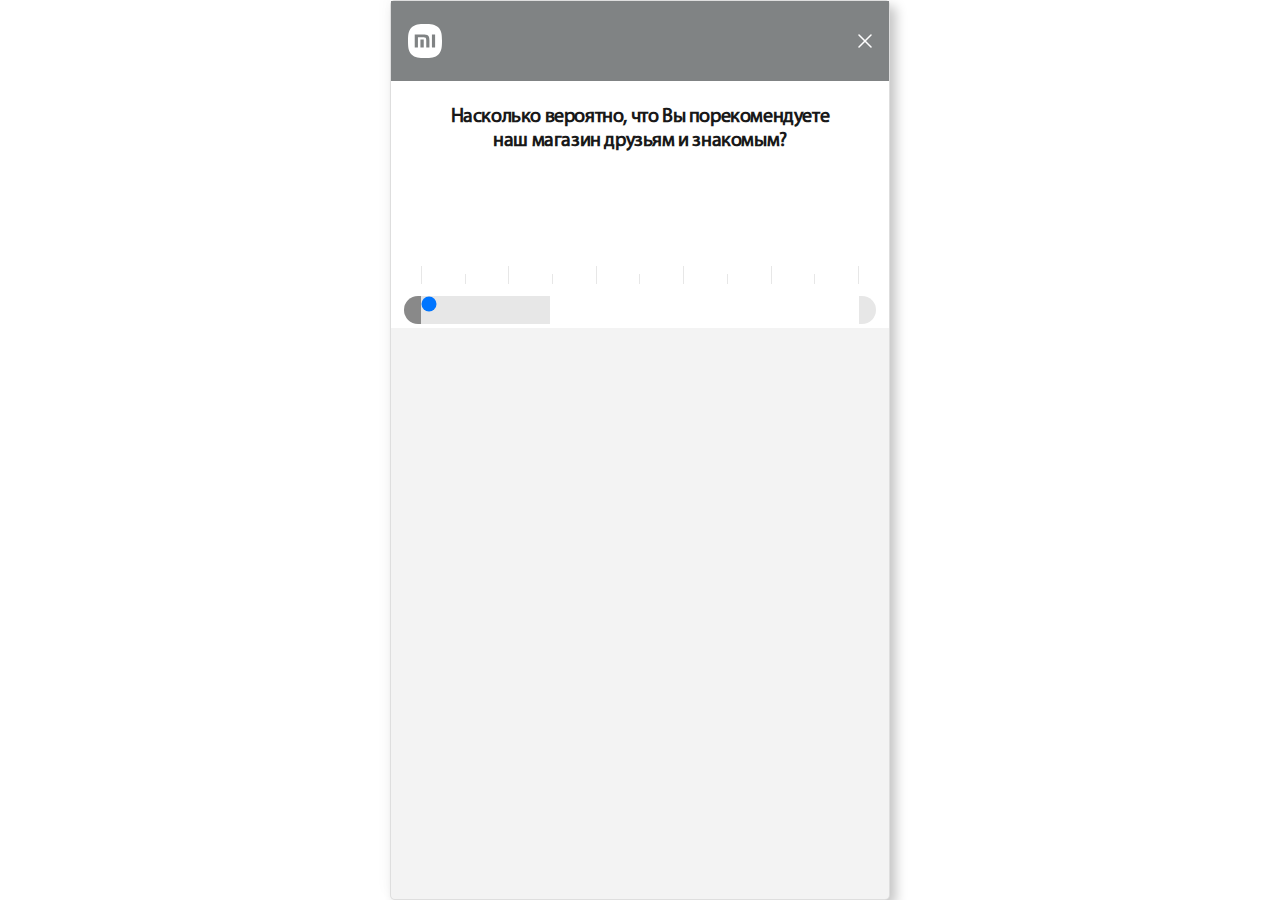
==== index.html @ 57ee061d "dsfsdfa" ====
<!DOCTYPE html>
<html lang="en">

<head>
    <meta charset="UTF-8">
    <meta http-equiv="X-UA-Compatible" content="IE=edge">
    <meta name="viewport" content="width=device-width, initial-scale=1.0, maximum-scale=1.0, user-scalable=no">
    <link rel="stylesheet" href="./css/style.css">
    <title>Xiaomi</title>
    <link rel="shortcut icon" href="./img/favicon.png">
    <link rel="stylesheet" href="https://cdnjs.cloudflare.com/ajax/libs/font-awesome/4.7.0/css/font-awesome.min.css">
    <script src="https://code.jquery.com/jquery-3.6.3.min.js" integrity="sha256-pvPw+upLPUjgMXY0G+8O0xUf+/Im1MZjXxxgOcBQBXU=" crossorigin="anonymous"></script>
</head>

<body>
    <div class="main-container">
        <div class="wrapper">
            <div class="header">
                <img src="./img/logo.svg" alt="logo">
                <img src="./img/x.svg" alt="close">
            </div>
            <form action="contacts.html" id='myForm'>

                <fieldset id="q-0">
                    <div class="main-question">
                        <p>Насколько вероятно, что Вы порекомендуете наш магазин друзьям и знакомым?</p>
                    </div>
                    <table>
                        <tr>
                            <th colspan="2"></th>
                            <th colspan="2"></th>
                            <th colspan="2"></th>
                            <th colspan="2"></th>
                            <th colspan="2"></th>
                        </tr>
                        <tr>
                            <td></td>
                            <td></td>
                            <td></td>
                            <td></td>
                            <td></td>
                            <td></td>
                            <td></td>
                            <td></td>
                            <td></td>
                            <td></td>
                        </tr>
                    </table>
                    <div class="range-container">
                        <input type="range" id="range" min="0" max="10" value="0" step="1" name="diagram selector" class="diagram-bar">
                        <output class="output hidden" id="output" name="output" for="range">0</output>
                        <div id="initial-range" class="initial-range"></div>
                        <div id="initial-range-right" class="initial-range-right"></div>
                    </div>
                </fieldset>

                <!-- <div class="container hidden"> -->

                <div id="content" class="hidden">
                    <fieldset id="q-1" class="hidden">
                        <p id="qp-1" class="hidden">Укажите, что именно Вы бы хотели изменить?</p>
                        <p id="qp-2" class="hidden">Укажите, что именно Вы бы хотели улучшить?</p>
                        <p id="qp-3" class="hidden">Укажите, что именно Вам понравилось в магазине?</p>
                        <input type="checkbox" id="quality" name="grade" value="quality">
                        <label for="quality">Качество продукции</label>
                        <input type="checkbox" id="prices" name="grade" value="prices">
                        <label for="prices">Цены</label>
                        <input type="checkbox" id="knowledge" name="grade" value="knowledge">
                        <label for="knowledge">Знания персонала и качество обслуживания</label>
                        <input type="checkbox" id="atmosphere" name="grade" value="atmosphere">
                        <label for="atmosphere">Атмосфера в магазине</label>
                        <input type="checkbox" id="choice" name="grade" value="choice">
                        <label for="choice">Ассортимент магазина</label>
                        <input type="checkbox" id="another" name="grade" value="another">
                        <label for="another">Другое</label>
                    </fieldset>

                    <!-- </div> -->

                    <fieldset id="q-2" class="comment hidden">
                        <input type="text" id="comment1" name="comment1" value="" placeholder="Комментарий">
                    </fieldset>
                </div>
            </form>
        </div>





        <input type="submit" id="dontSend" class="hidden" form="myForm" value="Отправить" disabled
            onclick="return false;" style="display:none;">
        <input type="submit" id="send" class="hidden" form="myForm" value="Далее">
    </div>

    <script src="./js/script.js"></script>
</body>

</html>
---- css/style.css ----
@font-face {
    font-family: "Myriad Pro";
    src: url(/fonts/myriad/MYRIADPRO-REGULAR.OTF);
}


* {
    margin: 0;
    padding: 0;
    box-sizing: border-box;
    /* background-color: #fff; */
    user-select: none;
    text-size-adjust: none;
    text-size-adjust: auto;
    text-size-adjust: 80%;
    text-size-adjust: inherit;
    text-size-adjust: initial;
    text-size-adjust: unset;
}

html {
    height: 100%;
}

body {
    height: 100%;
    min-height: 100%;

}



.main-container {
    display: flex;
    flex-direction: column;
    justify-content: space-between;
    max-width: 500px;
    margin: 0 auto;
    min-height: 100%;
    border: 1px solid rgba(35, 35, 35, 0.1);
    box-shadow: 6px 6px 12px #c5c5c5,
        -6px -6px 12px #fbfbfb;
    border-radius: 5px;
    background: #F3F3F3;

}

.header {
    height: 80px;
    display: flex;
    justify-content: space-between;
    align-items: center;
    /* margin-bottom: 24px; */
    background-color: #808384;
    padding: 17px;
}

.header img {
    background-color: transparent;
}

form {
    /* margin: 0 16px; */

    z-index: 0;
}

.main-question {
    padding: 0 16px;
}


.main-question p {
    font-family: 'Myriad Pro';
    font-style: normal;
    font-weight: 700;
    font-size: 20px;
    line-height: 24px;
    /* or 120% */

    text-align: center;
    letter-spacing: -0.02em;

    /* Black */

    color: #191919;
    margin-bottom: 113px;
    padding-top: 24px;
}

.question-title {
    margin-bottom: 62px;
}

.question {
    font-family: "Montserrat", sans-serif;
    font-style: normal;
    font-weight: 400;
    font-size: 16px;
    line-height: 19px;
    color: #000C1A;
    margin: 8px;
}

.content label {
    display: block;
    min-height: 32px;
    padding: 8px 16px;
    font-family: "Source Sans Pro", sans-serif;
    font-style: normal;
    font-weight: 500;
    font-size: 14px;
    line-height: 16px;
    display: flex;
    background-color: #E5E7EA;
    width: fit-content;
    border-radius: 16px;
    margin-bottom: 8px;
    cursor: pointer;
    margin-right: 2px;
    margin-left: 2px;
}

input[type="checkbox"] {
    display: block;
    position: relative;
    left: 20px;
    top: 34px;
    
    /* display: inline-block; */
    /* width: 46px; */
    /* display: none; */
}

input[type="submit"] {
    position: relative;
    bottom: 12px;
    margin: 0 16px;
    min-width: calc(100% - 32px);
    height: 48px;
    background-color: #191919;
    border-radius: 8px;
    border: none;
    cursor: pointer;
    width: inherit;


    font-family: 'Myriad Pro';
    font-style: normal;
    font-weight: 600;
    font-size: 16px;
    line-height: 22px;
    letter-spacing: -0.02em;
    color: #FAFAFA;




}

input[type=checkbox]:checked+label {
    background-color: #ED712E;
    color: #fff;
    display: flex;
    align-items: center;
}

.comment {
    color: gray;
    margin-top: 25px;
}

.comment_p {
    font-family: 'Roboto';
    font-style: normal;
    font-weight: 500;
    font-size: 14px;
    line-height: 16px;
    display: flex;
    align-items: center;
    color: #000C1A;
    opacity: 0.5;
    margin-bottom: 10px;
}

input[type=text], textarea {
    border: none;
    border-bottom: 2px solid #E40038;
    width: 100%;
    min-height: 40px;
    padding: 10px 15px;
    resize: none;
    margin-bottom: 12px;
}

textarea:focus {
    outline: none;
}



.hidden {
    display: none !important;
}

.inVisible {
    visibility: hidden;
}

.rating {
    width: 180px;
    display: flex;
    justify-content: space-between;
    align-items: center;
    margin: 0 auto;
    margin-bottom: 28px;
    cursor: pointer;
    transform: rotateY(180deg);
}

.rating label {
    cursor: pointer;
}



input[type=radio]~label,
input[type=checkbox]~label {
    width: 100%;
    display: flex;
    align-items: center;
    color: #737478;
    padding: 15px;
    background: #ffffff;
    /* margin-bottom: 12px; */
    border-radius: 8px;
    cursor: pointer;
    min-height: 24px;
    font-family: 'Myriad Pro';
    font-style: normal;
    font-weight: 600;
    font-size: 14px;
    line-height: 24px;
    letter-spacing: -0.02em;
    padding-left: 55px;
}

input[type=radio]:checked+label {
    color: #fff;
    background: #ED712E;

}

input[type=radio] {
    display: none;
}

.rating label:hover,
.rating label:hover~label,
.rating label:checked~label,
.rating label:checked {
    color: #E40038
}

.end-container {
    display: flex;
    flex-direction: column;
    justify-content: start;
    align-items: center;
    margin-top: 42%
}

#end-img {
    margin-bottom: 32px;
}

.thanks {
    height: 24px;
    font-family: 'Roboto';
    font-style: normal;
    font-weight: 700;
    font-size: 20px;
    line-height: 24px;
    text-align: center;
    color: #1E2025;
}

.youHelpUs {
    height: 20px;
    font-family: 'Roboto';
    font-style: normal;
    font-weight: 400;
    font-size: 16px;
    line-height: 20px;
    text-align: center;
    color: #8B95A4;
}

.error-message, .error-message_2, .error-message_3 {
    margin-bottom: 15px;
    color: red;
    position: relative;
}


.error-message_3 {
    margin-bottom: 15px;
    color: red;
    position: relative;
    top: -10px;
}

textarea::placeholder {
    height: 16px;
    font-family: 'Roboto';
    font-style: normal;
    font-weight: 500;
    font-size: 14px;
    line-height: 16px;
    display: flex;
    align-items: center;
    color: #000C1A;
    opacity: 0.23;
    border-left: 2px solid black;
    padding-left: 5px;
}

.message {
    font-family: "Source Sans Pro", sans-serif;
    font-size: 12px;
    line-height: 14px;
    margin-bottom: 25px;
}

::-webkit-scrollbar {
    width: 27px;
    cursor: pointer;
}

::-webkit-scrollbar-thumb {
    border: 7px solid rgba(0, 0, 0, 0);
    background-clip: padding-box;
    border-radius: 9999px;
    background-color: #E7E7E7;
    background: #E7E7E7;

    height: 28px;
    cursor: pointer;
}




.question-title p {
    font-family: 'Source Sans Pro';
    font-style: normal;
    font-weight: 400;
    font-size: 14px;
    line-height: 18px;
    color: rgba(0, 0, 0, 0.6);
    margin-bottom: 12px;
    /* width: 300px; */
}

.question-title::before {
    display: block;
    content: '';
    width: 180px;
    margin: 9px auto 18px;
    height: 4px;
    background: #EE3B45;
}

.sub-question {
    font-family: 'Roboto';
    font-style: italic;
    font-weight: 400;
    font-size: 14px;
    line-height: 16px;
    color: #1E2025;
    padding-bottom: 24px;
    border-bottom: 1px solid #001C3D;
}




fieldset {
    border: none;
    position: relative;
    margin-bottom: 40px;
}

fieldset p {
    font-family: 'Myriad Pro';
    font-style: normal;
    font-weight: 700;
    font-size: 20px;
    line-height: 24px;
    letter-spacing: -0.02em;
    color: #191919;
    margin-bottom: 24px;
}

.wrapper {
    margin-bottom: 20px;
    background: #F3F3F3;
}

fieldset input[type=text] {
    min-height: 48px;
    outline: none;
    width: 100%;
    padding: 10px 15px;
    resize: none;
    border: 1.5px solid #DBDBDC;
    border-radius: 8px;
    background: #DBDBDC;
}

input[type=text]::placeholder {
    font-family: 'Myriad Pro';
    font-style: normal;
    font-weight: 600;
    font-size: 14px;
    line-height: 17px;
    display: flex;
    align-items: center;
    letter-spacing: -0.02em;
    color: #737478;
}

.q-3 {
    margin-bottom: 12px;
}

.sub-question-2 {
    font-family: 'Roboto';
    font-style: normal;
    font-weight: 400;
    font-size: 14px;
    line-height: 16px;
    display: flex;
    align-items: center;
    text-align: center;
    color: #000C1A;
    margin-bottom: 55px;
}

.sub-1 {
    font-family: 'Roboto';
    font-style: normal;
    font-weight: 800;
    font-size: 20px;
    line-height: 23px;
    color: #000C1A;
    margin-bottom: 16px;
    margin-top: 50px;
}

.sub-2 {
    font-family: 'Roboto';
    font-style: normal;
    font-weight: 400;
    font-size: 16px;
    line-height: 19px;
    color: #000C1A;
    margin-bottom: 8px;
    margin-top: 20px;
}

.sub-3 {
    font-family: 'Roboto';
    font-style: normal;
    font-weight: 400;
    font-size: 12px;
    line-height: 14px;
    color: #8B95A4;
    margin-bottom: 32px;
}

.range {
    display: flex;
    align-items: center;
    justify-content: space-between;
    width: 100%;
    margin: auto;
    margin-bottom: 42px;
}

.hidden {
    display: none;
}


body::-webkit-scrollbar {
    display: none;
}

/* Hide scrollbar for IE, Edge and Firefox */
body {
    -ms-overflow-style: none;
    /* IE and Edge */
    scrollbar-width: none;
    /* Firefox */
}

.q-3-1, .q-3-2, .q-3-3 {
    margin-top: 20px;
    scroll-margin: 20px;
}



.error {
    font-size: 12px;
    font-weight: 500;
    color: red;
    margin: 0 0 15px 10px;
}


.range input[type=radio]+label {
    display: flex;
    align-items: center;
    justify-content: center;
    width: 20px;
    height: 20px;
    border-radius: 50%;
    font-family: 'Roboto';
    font-style: normal;
    font-weight: 400;
    font-size: 12px;
    line-height: 16px;
    color: #8B95A4;
    padding: 8px;
    background: #E5E7EA;
    margin-bottom: 12px;
    cursor: pointer;
}

.range input[type=radio]:checked+label {
    width: 30px;
    height: 30px;
    background: #E40038;
    border: 5px solid #EBEDEF;
    color: #E40038;
    font-family: 'Roboto';
    font-style: normal;
    font-weight: 800;
    font-size: 18px;
    line-height: 21px;

}

.range span {
    background: transparent;
    position: relative;
    top: -30px
}

.rateDescription {
    position: relative;
    height: 24px;
    font-family: 'Roboto';
    font-style: normal;
    font-weight: 800;
    font-size: 20px;
    line-height: 24px;
    border-bottom: 1px solid #EBEDEF;
    color: #E40038;
    padding-bottom: 55px;
    margin-bottom: 8px;
    width: fit-content;
}


table {
    width: calc(100% - 0px);
    margin: auto;
    margin-bottom: 12px;
    border-collapse: collapse;
}

tr {
    height: 8px;
    width: 100%;
}

th {
    width: calc(100% / 5);
    height: 6px;
    border-right: 1.5px solid #E7E7E7;
    border-left: 1.5px solid #E7E7E7;
}

td {
    width: calc(100% / 10);
    height: 10px;
    border-right: 1.5px solid #E7E7E7;
    border-left: 1.5px solid #E7E7E7;
}


.container {
    margin: 0;
    padding: 0;
    background: #F3F3F3;
    z-index: 10;
    position: relative;
    background: #F3F3F3;
}

#q-1 {
    padding-bottom: 24px;
    margin-bottom: 24px;
    border-bottom: 1px solid #D8D8D8;
}

::-webkit-slider-runnable-track {
    /* border: 1px solid red; */
    -webkit-appearance: none;
    /* color: #13bba4; */
    /* border-radius: 14px; */
    background: #E7E7E7;
    height: 28px;
    cursor: pointer;

}


label {}




















/*generated with Input range slider CSS style generator (version 20211225)
https://toughengineer.github.io/demo/slider-styler*/
input[type=range].styled-slider {
    height: 28px;
    -webkit-appearance: none;
}

/*progress support*/
input[type=range].styled-slider.slider-progress {
    --range: calc(var(--max) - var(--min));
    --ratio: calc((var(--value) - var(--min)) / var(--range));
    --sx: calc(var(--ratio) * 100%);
}

input[type=range].styled-slider:focus {
    outline: none;
}

/*webkit*/
input[type=range].styled-slider::-webkit-slider-thumb {
    -webkit-appearance: none;
    width: 0;
    height: 28px;
    visibility: hidden;
}

input[type=range].styled-slider::-webkit-slider-runnable-track {
    height: 28px;
    /* border: 1px solid #b2b2b2; */
    /* border-radius: 14px; */
    background: #E7E7E7;
    box-shadow: none;
}

input[type=range].styled-slider:hover::-webkit-slider-runnable-track {
    background: #E7E7E7;
    /* border-color: #9a9a9a; */
}

input[type=range].styled-slider:active::-webkit-slider-runnable-track {
    background: #E7E7E7;
    /* border-color: #c1c1c1; */
}

input[type=range].styled-slider.slider-progress::-webkit-slider-runnable-track {
    background: linear-gradient(#ED712E, #ED712E) 0/var(--sx) 100% no-repeat, #E7E7E7;
}

input[type=range].styled-slider.slider-progress:hover::-webkit-slider-runnable-track {
    background: linear-gradient(#ED712E, #ED712E) 0/var(--sx) 100% no-repeat, #E7E7E7;
}

input[type=range].styled-slider.slider-progress:active::-webkit-slider-runnable-track {
    background: linear-gradient(#ED712E, #ED712E) 0/var(--sx) 100% no-repeat, #E7E7E7;
}

/*mozilla*/
input[type=range].styled-slider::-moz-range-thumb {
    width: 0;
    height: 28px;
    visibility: hidden;
}

input[type=range].styled-slider::-moz-range-track {
    height: max(calc(28px - 1px - 1px), 0px);
    /* border: 1px solid #b2b2b2; */
    /* border-radius: 14px; */
    background: #E7E7E7;
    box-shadow: none;
}

input[type=range].styled-slider:hover::-moz-range-track {
    background: #E7E7E7;
    /* border-color: #9a9a9a; */
}

input[type=range].styled-slider:active::-moz-range-track {
    background: #E7E7E7;
    /* border-color: #c1c1c1; */
}

input[type=range].styled-slider.slider-progress::-moz-range-track {
    background: linear-gradient(#ED712E, #ED712E) 0/var(--sx) 100% no-repeat, #E7E7E7;
}

input[type=range].styled-slider.slider-progress:hover::-moz-range-track {
    background: linear-gradient(#ED712E, #ED712E) 0/var(--sx) 100% no-repeat, #E7E7E7;
}

input[type=range].styled-slider.slider-progress:active::-moz-range-track {
    background: linear-gradient(#ED712E, #ED712E) 0/var(--sx) 100% no-repeat, #E7E7E7;
}

/*ms*/
input[type=range].styled-slider::-ms-fill-upper {
    background: transparent;
    border-color: transparent;
}

input[type=range].styled-slider::-ms-fill-lower {
    background: transparent;
    border-color: transparent;
}

input[type=range].styled-slider::-ms-thumb {
    width: 2em;
    height: 2em;
    border-radius: 1em;
    background: #b7784c;
    border: none;
    box-shadow: 0 0 2px black;
    margin-top: 0;
    box-sizing: border-box;
}

input[type=range].styled-slider::-ms-track {
    height: 28px;
    /* border-radius: 14px; */
    background: #E7E7E7;
    /* border: 1px solid #b2b2b2; */
    box-shadow: none;
    box-sizing: border-box;
}

input[type=range].styled-slider::-ms-thumb:hover {
    background: #b7784c;
}

input[type=range].styled-slider:hover::-ms-track {
    background: #E7E7E7;
    /* border-color: #9a9a9a; */
}

input[type=range].styled-slider::-ms-thumb:active {
    background: #ED712E;
}

input[type=range].styled-slider:active::-ms-track {
    background: #E7E7E7;
    /* border-color: #c1c1c1; */
}

input[type=range].styled-slider.slider-progress::-ms-fill-lower {
    height: max(calc(28px - 1px - 1px), 0px);
    /* border-radius: 14px 0 0 14px; */
    margin: -1px 0 -1px -1px;
    background: #ED712E;
    border: 1px solid #ED712E;
    border-right-width: 0;
}

input[type=range].styled-slider.slider-progress:hover::-ms-fill-lower {
    background: #ED712E;
    border-color: #ED712E;
}

input[type=range].styled-slider.slider-progress:active::-ms-fill-lower {
    background: #ED712E;
    border-color: #ED712E;
}

#q-0 {
    padding: 0 30px;
    background: #fff;
    position: relative;
}

#content {
    background: #F3F3F3;
    padding: 18px 16px;
}


output {
    position: relative;
    display: flex;
    align-items: center;
    justify-content: center;
    top: -165px;
    left: calc(50% - 24px);
    width: 48px;
    height: 57px;
    background: url("../img/rect.svg");
    background-size: 100% 100%;
    font-family: 'Poppins';
    font-style: normal;
    font-weight: 700;
    font-size: 18px;
    line-height: 24px;
    text-align: center;
    letter-spacing: -0.02em;
    color: #FFFFFF;
    margin-bottom: -40px;
}


.initial-range {
    width: 17px;
    height: 28px;
    border-radius: 14px 0 0 14px;
    background: #898989;
    display: block;
    position: absolute;
    top: 0px;
    left: -17px;
}


.initial-range-right {
    width: 17px;
    height: 28px;
    border-radius: 0 14px 14px 0;
    background: #E7E7E7;
    display: block;
    position: absolute;
    top: 0px;
    left: 100%
}






input[type=checkbox]:before {
    content: "";
    display: block;
    box-sizing: border-box;
    position: absolute;
    width: 18px;
    height: 18px;
    top: -3px;
    left: 0;
    border: 2px solid #3B3B3B;
    border-radius: 1px;
    background-color: white;
}


input[type=checkbox]:checked:before {
    content: "";
    display: block;
    box-sizing: border-box;

    position: absolute;
    width: 18px;
    height: 18px;
    top: -3px;
    left: 0;
    border: 2px solid #ffffff;
    border-radius: 1px;
    background-color: #ED712E;
}


input[type=checkbox]:checked:after {
    content: "";
    box-sizing: border-box;

    display: block;
    width: 5px;
    height: 10px;
    border: solid rgb(255, 255, 255);
    border-width: 0 2px 2px 0;
    -webkit-transform: rotate(45deg);
    -ms-transform: rotate(45deg);
    transform: rotate(45deg);
    position: absolute;
    top: 0;
    left: 7px;
}




#comment1 {
    width: 100%;
    background: #FFFFFF;
    border: 1.5px solid #DBDBDC;
    border-radius: 8px;
}

#comment1:focus {
    outline: none !important;
    border: 1.5px solid #ED712E !important;
}


.range-container {
    position: relative;
}
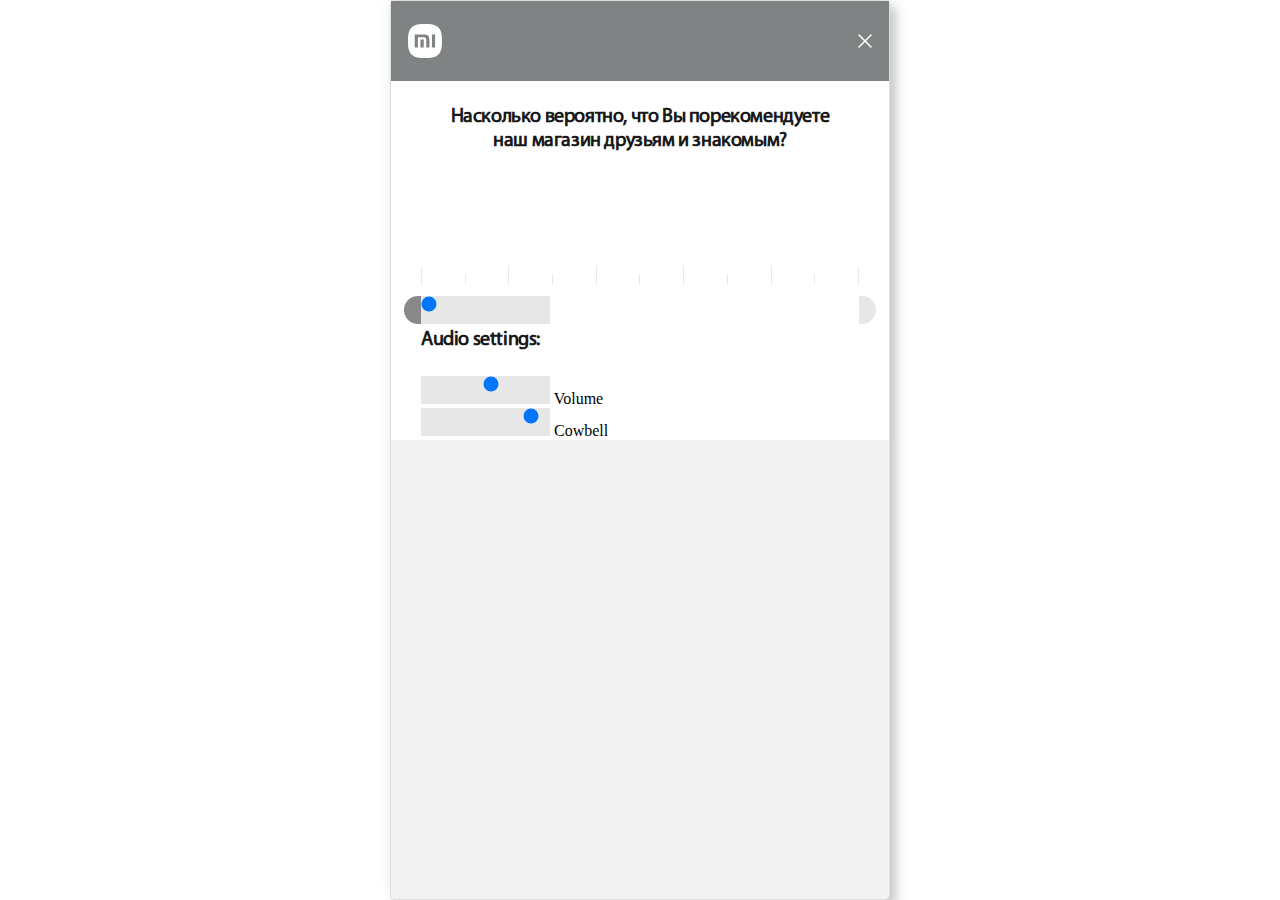
==== commit b3cc39cd: "dsfsdfs" ====
--- a/index.html
+++ b/index.html
@@ -9,7 +9,8 @@
     <title>Xiaomi</title>
     <link rel="shortcut icon" href="./img/favicon.png">
     <link rel="stylesheet" href="https://cdnjs.cloudflare.com/ajax/libs/font-awesome/4.7.0/css/font-awesome.min.css">
-    <script src="https://code.jquery.com/jquery-3.6.3.min.js" integrity="sha256-pvPw+upLPUjgMXY0G+8O0xUf+/Im1MZjXxxgOcBQBXU=" crossorigin="anonymous"></script>
+    <script src="https://code.jquery.com/jquery-3.6.3.min.js"
+        integrity="sha256-pvPw+upLPUjgMXY0G+8O0xUf+/Im1MZjXxxgOcBQBXU=" crossorigin="anonymous"></script>
 </head>
 
 <body>
@@ -47,10 +48,25 @@
                         </tr>
                     </table>
                     <div class="range-container">
-                        <input type="range" id="range" min="0" max="10" value="0" step="1" name="diagram selector" class="diagram-bar">
+                        <input type="range" id="range" min="0" max="10" value="0" step="1" name="diagram selector"
+                            oninput="this.nextElementSibling.value = this.value">
                         <output class="output hidden" id="output" name="output" for="range">0</output>
                         <div id="initial-range" class="initial-range"></div>
                         <div id="initial-range-right" class="initial-range-right"></div>
+                    </div>
+
+
+
+                    <p>Audio settings:</p>
+
+                    <div>
+                        <input type="range" id="volume" name="volume" min="0" max="11">
+                        <label for="volume">Volume</label>
+                    </div>
+
+                    <div>
+                        <input type="range" id="cowbell" name="cowbell" min="0" max="100" value="90" step="10">
+                        <label for="cowbell">Cowbell</label>
                     </div>
                 </fieldset>
 
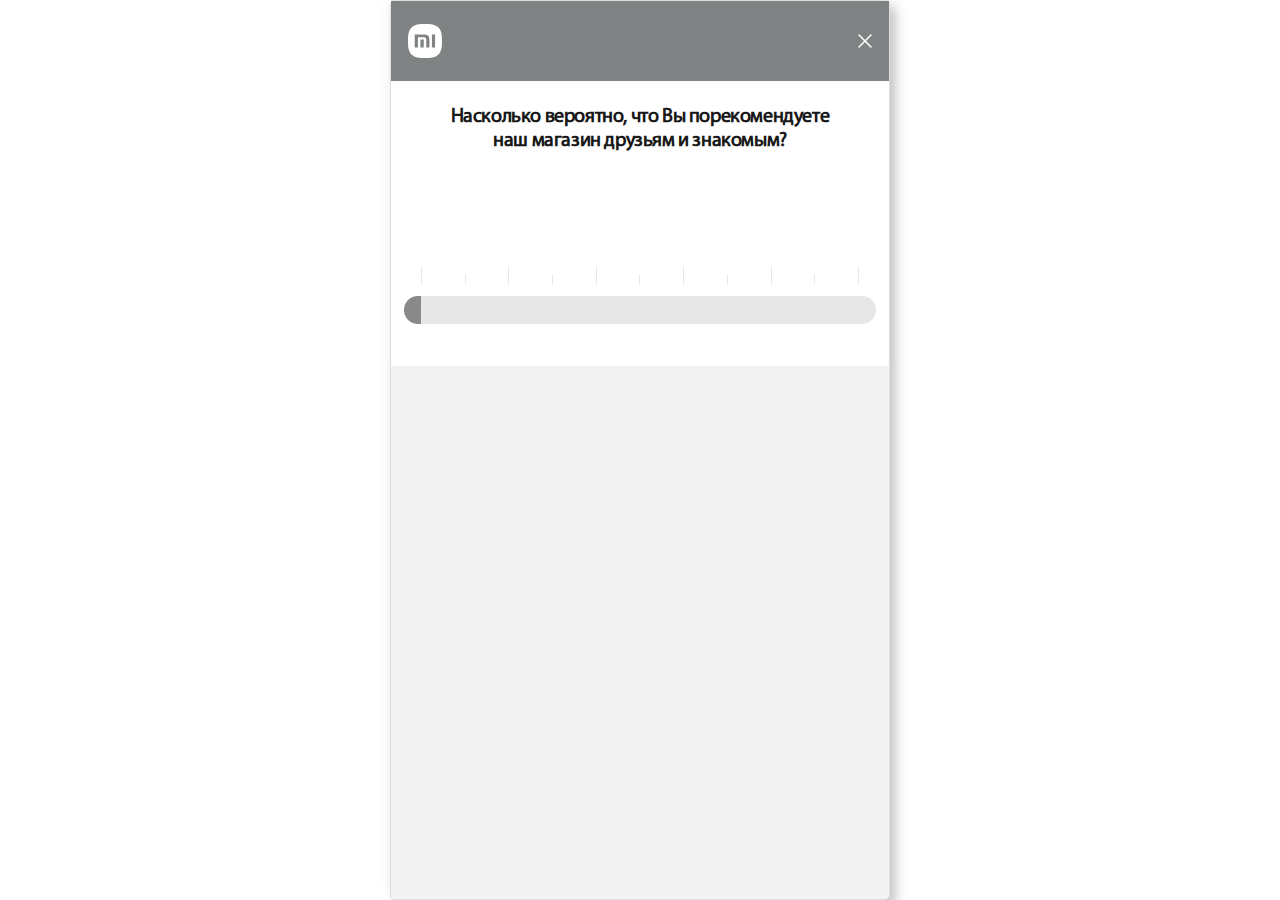
==== commit 22648a73: "adfsfsa" ====
--- a/index.html
+++ b/index.html
@@ -49,7 +49,7 @@
                     </table>
                     <div class="range-container">
                         <input type="range" id="range" min="0" max="10" value="0" step="1" name="diagram selector"
-                            oninput="this.nextElementSibling.value = this.value">
+                            oninput="this.nextElementSibling.value = this.value" class="range styled-slider slider-progress">
                         <output class="output hidden" id="output" name="output" for="range">0</output>
                         <div id="initial-range" class="initial-range"></div>
                         <div id="initial-range-right" class="initial-range-right"></div>
@@ -57,7 +57,7 @@
 
 
 
-                    <p>Audio settings:</p>
+                    <!-- <p>Audio settings:</p>
 
                     <div>
                         <input type="range" id="volume" name="volume" min="0" max="11">
@@ -67,7 +67,7 @@
                     <div>
                         <input type="range" id="cowbell" name="cowbell" min="0" max="100" value="90" step="10">
                         <label for="cowbell">Cowbell</label>
-                    </div>
+                    </div> -->
                 </fieldset>
 
                 <!-- <div class="container hidden"> -->
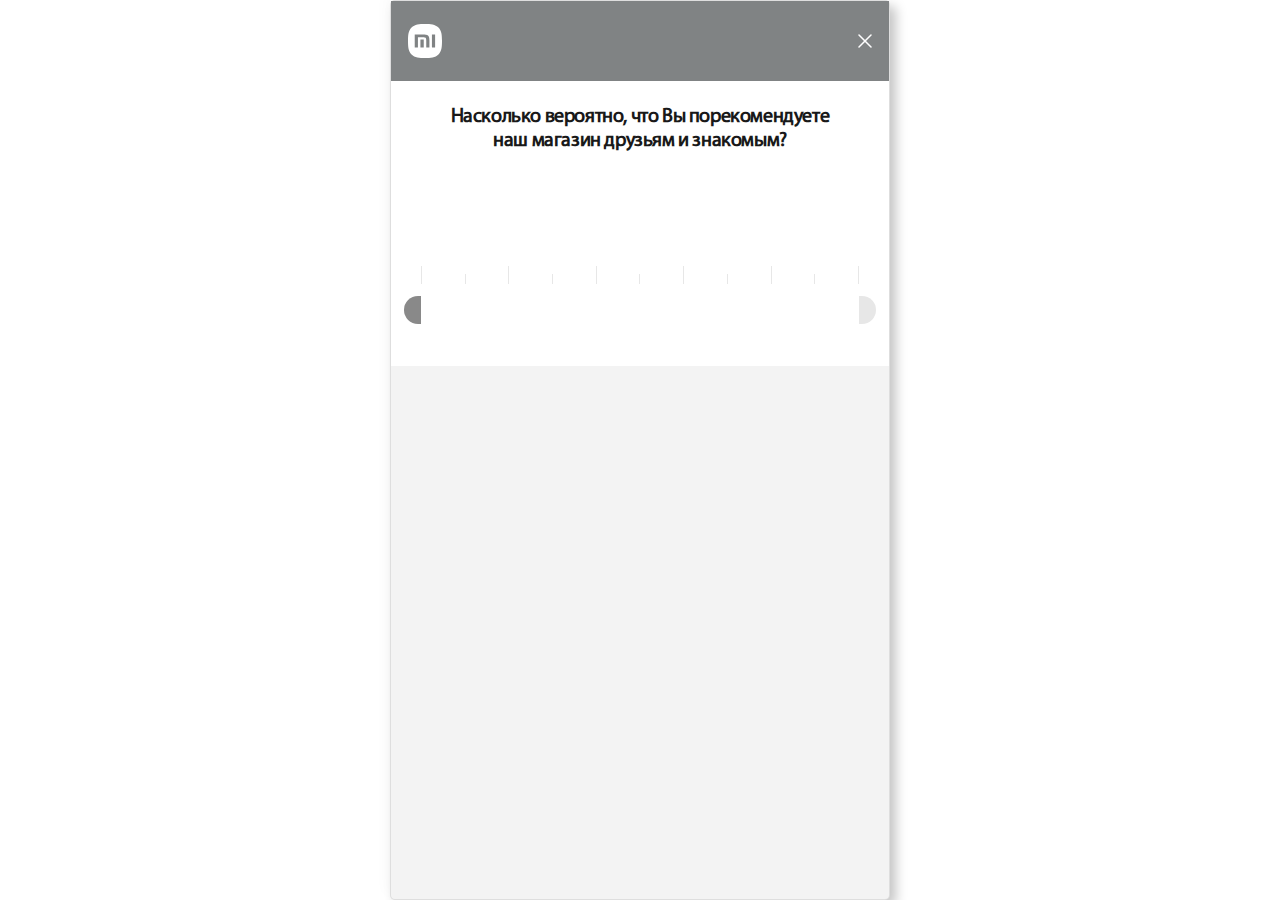
==== commit aaad9f13: "changed everything" ====
--- a/index.html
+++ b/index.html
@@ -8,9 +8,6 @@
     <link rel="stylesheet" href="./css/style.css">
     <title>Xiaomi</title>
     <link rel="shortcut icon" href="./img/favicon.png">
-    <link rel="stylesheet" href="https://cdnjs.cloudflare.com/ajax/libs/font-awesome/4.7.0/css/font-awesome.min.css">
-    <script src="https://code.jquery.com/jquery-3.6.3.min.js"
-        integrity="sha256-pvPw+upLPUjgMXY0G+8O0xUf+/Im1MZjXxxgOcBQBXU=" crossorigin="anonymous"></script>
 </head>
 
 <body>
@@ -47,27 +44,23 @@
                             <td></td>
                         </tr>
                     </table>
+                    <!-- <div class="range-container">
+                        <input type="range" id="range" min="0" max="10" value="0" step="1"
+                            oninput="this.nextElementSibling.value = this.value">
+                        <output class="output hidden" id="output" name="output" for="range">0</output>
+
+                    </div> -->
+
+
                     <div class="range-container">
                         <input type="range" id="range" min="0" max="10" value="0" step="1" name="diagram selector"
-                            oninput="this.nextElementSibling.value = this.value" class="range styled-slider slider-progress">
+                            oninput="this.nextElementSibling.value = this.value"
+                            class="range styled-slider slider-progress">
                         <output class="output hidden" id="output" name="output" for="range">0</output>
                         <div id="initial-range" class="initial-range"></div>
                         <div id="initial-range-right" class="initial-range-right"></div>
                     </div>
 
-
-
-                    <!-- <p>Audio settings:</p>
-
-                    <div>
-                        <input type="range" id="volume" name="volume" min="0" max="11">
-                        <label for="volume">Volume</label>
-                    </div>
-
-                    <div>
-                        <input type="range" id="cowbell" name="cowbell" min="0" max="100" value="90" step="10">
-                        <label for="cowbell">Cowbell</label>
-                    </div> -->
                 </fieldset>
 
                 <!-- <div class="container hidden"> -->
@@ -77,18 +70,38 @@
                         <p id="qp-1" class="hidden">Укажите, что именно Вы бы хотели изменить?</p>
                         <p id="qp-2" class="hidden">Укажите, что именно Вы бы хотели улучшить?</p>
                         <p id="qp-3" class="hidden">Укажите, что именно Вам понравилось в магазине?</p>
-                        <input type="checkbox" id="quality" name="grade" value="quality">
-                        <label for="quality">Качество продукции</label>
-                        <input type="checkbox" id="prices" name="grade" value="prices">
-                        <label for="prices">Цены</label>
-                        <input type="checkbox" id="knowledge" name="grade" value="knowledge">
-                        <label for="knowledge">Знания персонала и качество обслуживания</label>
-                        <input type="checkbox" id="atmosphere" name="grade" value="atmosphere">
-                        <label for="atmosphere">Атмосфера в магазине</label>
-                        <input type="checkbox" id="choice" name="grade" value="choice">
-                        <label for="choice">Ассортимент магазина</label>
-                        <input type="checkbox" id="another" name="grade" value="another">
-                        <label for="another">Другое</label>
+
+                        <div class="reasons">
+                            <div class="reason">
+                                <input type="checkbox" id="quality" name="grade" value="quality">
+                                <label for="quality">Качество продукции</label>
+                            </div>
+
+                            <div class="reason">
+                                <input type="checkbox" id="prices" name="grade" value="prices">
+                                <label for="prices">Цены</label>
+                            </div>
+
+                            <div class="reason">
+                                <input type="checkbox" id="knowledge" name="grade" value="knowledge">
+                                <label for="knowledge">Знания персонала и качество обслуживания</label>
+                            </div>
+
+                            <div class="reason">
+                                <input type="checkbox" id="atmosphere" name="grade" value="atmosphere">
+                                <label for="atmosphere">Атмосфера в магазине</label>
+                            </div>
+
+                            <div class="reason">
+                                <input type="checkbox" id="choice" name="grade" value="choice">
+                                <label for="choice">Ассортимент магазина</label>
+                            </div>
+
+                            <div class="reason">
+                                <input type="checkbox" id="another" name="grade" value="another">
+                                <label for="another">Другое</label>
+                            </div>
+                        </div>
                     </fieldset>
 
                     <!-- </div> -->
@@ -109,7 +122,10 @@
         <input type="submit" id="send" class="hidden" form="myForm" value="Далее">
     </div>
 
-    <script src="./js/script.js"></script>
+
+    <script src="https://cdn.rangetouch.com/2.0.1/rangetouch.js"></script>
+    <script src="/js/script.js"></script>
+
 </body>
 
 </html>--- a/css/style.css
+++ b/css/style.css
@@ -121,30 +121,17 @@
     margin-left: 2px;
 }
 
-input[type="checkbox"] {
-    display: block;
-    position: relative;
-    left: 20px;
-    top: 34px;
-    
-    /* display: inline-block; */
-    /* width: 46px; */
-    /* display: none; */
-}
-
 input[type="submit"] {
     position: relative;
     bottom: 12px;
     margin: 0 16px;
     min-width: calc(100% - 32px);
-    height: 48px;
+    min-height: 48px !important;
     background-color: #191919;
-    border-radius: 8px;
+    border-radius: 10px !important;
     border: none;
     cursor: pointer;
     width: inherit;
-
-
     font-family: 'Myriad Pro';
     font-style: normal;
     font-weight: 600;
@@ -152,18 +139,8 @@
     line-height: 22px;
     letter-spacing: -0.02em;
     color: #FAFAFA;
-
-
-
-
-}
-
-input[type=checkbox]:checked+label {
-    background-color: #ED712E;
-    color: #fff;
-    display: flex;
-    align-items: center;
-}
+}
+
 
 .comment {
     color: gray;
@@ -224,36 +201,7 @@
 
 
 
-input[type=radio]~label,
-input[type=checkbox]~label {
-    width: 100%;
-    display: flex;
-    align-items: center;
-    color: #737478;
-    padding: 15px;
-    background: #ffffff;
-    /* margin-bottom: 12px; */
-    border-radius: 8px;
-    cursor: pointer;
-    min-height: 24px;
-    font-family: 'Myriad Pro';
-    font-style: normal;
-    font-weight: 600;
-    font-size: 14px;
-    line-height: 24px;
-    letter-spacing: -0.02em;
-    padding-left: 55px;
-}
-
-input[type=radio]:checked+label {
-    color: #fff;
-    background: #ED712E;
-
-}
-
-input[type=radio] {
-    display: none;
-}
+
 
 .rating label:hover,
 .rating label:hover~label,
@@ -362,14 +310,15 @@
     /* width: 300px; */
 }
 
-.question-title::before {
+/* .question-title::before {
     display: block;
     content: '';
     width: 180px;
     margin: 9px auto 18px;
     height: 4px;
     background: #EE3B45;
-}
+} */
+
 
 .sub-question {
     font-family: 'Roboto';
@@ -479,10 +428,8 @@
     margin-bottom: 32px;
 }
 
-.range {
-    display: flex;
-    align-items: center;
-    justify-content: space-between;
+#range {
+    display: flex;
     width: 100%;
     margin: auto;
     margin-bottom: 42px;
@@ -629,26 +576,171 @@
 }
 
 
-label {}
-
-
-
-
-
-
-
-
-
-
-
-
-
-
-
-
-
-
-
+.reasons label {
+    width: 100%;
+    font-family: 'Myriad Pro';
+    font-style: normal;
+    font-weight: 600;
+    font-size: 14px;
+    line-height: 24px;
+    letter-spacing: -0.02em;
+    color: #737478;
+    display: flex;
+    align-items: center;
+}
+
+#q-0 {
+    padding: 0 30px;
+    background: #fff;
+    position: relative;
+}
+
+#content {
+    background: #F3F3F3;
+    padding: 18px 16px;
+}
+
+
+output {
+    position: relative;
+    display: flex;
+    align-items: center;
+    justify-content: center;
+    top: -165px;
+    left: calc(50% - 24px);
+    width: 48px;
+    height: 57px;
+    background: url("../img/rect.svg");
+    background-size: 100% 100%;
+    font-family: 'Poppins';
+    font-style: normal;
+    font-weight: 700;
+    font-size: 18px;
+    line-height: 24px;
+    text-align: center;
+    letter-spacing: -0.02em;
+    color: #FFFFFF;
+    margin-bottom: -40px;
+}
+
+
+.initial-range {
+    width: 17px;
+    height: 28px;
+    border-radius: 14px 0 0 14px;
+    background: #898989;
+    display: block;
+    position: absolute;
+    top: 0px;
+    left: -17px;
+    z-index: 0;
+    cursor: pointer;
+}
+
+
+.initial-range-right {
+    width: 17px;
+    height: 28px;
+    border-radius: 0 14px 14px 0;
+    background: #E7E7E7;
+    display: block;
+    position: absolute;
+    top: 0px;
+    left: 100%;
+    cursor: pointer
+}
+
+
+
+
+
+
+#comment1 {
+    width: 100%;
+    background: #FFFFFF;
+    border: 1.5px solid #DBDBDC;
+    border-radius: 8px;
+}
+
+#comment1:focus {
+    outline: none !important;
+    border: 1.5px solid #ED712E !important;
+}
+
+
+.range-container {
+    position: relative;
+    width: 100%
+}
+
+.reason {
+    display: flex;
+    align-items: center;
+    margin-bottom: 12px;
+    background: #ffffff;
+    border-radius: 8px;
+    cursor: pointer;
+}
+
+input[type="checkbox"] {
+    display: none;
+}
+
+
+
+input[type="checkbox"]+label::before {
+    box-sizing: border-box;
+    content: "";
+    display: block;
+    width: 18px;
+    height: 18px;
+    margin: 15px;
+    background: url(/img/notChecked2.png);
+    background-size: 100% 100%;
+
+}
+
+
+
+input[type="checkbox"]:checked+label {
+    background-color: #ED712E;
+    width: 100%;
+    border-radius: 8px;
+    color: #fff
+}
+
+input[type="checkbox"]:checked+label::before {
+    box-sizing: border-box;
+    content: "";
+    display: block;
+    width: 18px;
+    height: 18px;
+    margin: 15px;
+    background: url(/img/checked.png);
+    background-size: 100% 100%;
+}
+
+
+
+input[type=range]::-webkit-slider-runnable-track {
+    width: 100%;
+    height: 28px;
+    cursor: pointer;
+}
+
+input[type=range]::-webkit-slider-thumb {
+    border: none;
+    height: 28px;
+    width: 10px;
+    border-radius: 14px;
+    background: transparent;
+    cursor: pointer;
+    -webkit-appearance: none;
+    margin-top: -10px;
+  }
+
+
+  
 
 /*generated with Input range slider CSS style generator (version 20211225)
 https://toughengineer.github.io/demo/slider-styler*/
@@ -810,134 +902,3 @@
     background: #ED712E;
     border-color: #ED712E;
 }
-
-#q-0 {
-    padding: 0 30px;
-    background: #fff;
-    position: relative;
-}
-
-#content {
-    background: #F3F3F3;
-    padding: 18px 16px;
-}
-
-
-output {
-    position: relative;
-    display: flex;
-    align-items: center;
-    justify-content: center;
-    top: -165px;
-    left: calc(50% - 24px);
-    width: 48px;
-    height: 57px;
-    background: url("../img/rect.svg");
-    background-size: 100% 100%;
-    font-family: 'Poppins';
-    font-style: normal;
-    font-weight: 700;
-    font-size: 18px;
-    line-height: 24px;
-    text-align: center;
-    letter-spacing: -0.02em;
-    color: #FFFFFF;
-    margin-bottom: -40px;
-}
-
-
-.initial-range {
-    width: 17px;
-    height: 28px;
-    border-radius: 14px 0 0 14px;
-    background: #898989;
-    display: block;
-    position: absolute;
-    top: 0px;
-    left: -17px;
-}
-
-
-.initial-range-right {
-    width: 17px;
-    height: 28px;
-    border-radius: 0 14px 14px 0;
-    background: #E7E7E7;
-    display: block;
-    position: absolute;
-    top: 0px;
-    left: 100%
-}
-
-
-
-
-
-
-input[type=checkbox]:before {
-    content: "";
-    display: block;
-    box-sizing: border-box;
-    position: absolute;
-    width: 18px;
-    height: 18px;
-    top: -3px;
-    left: 0;
-    border: 2px solid #3B3B3B;
-    border-radius: 1px;
-    background-color: white;
-}
-
-
-input[type=checkbox]:checked:before {
-    content: "";
-    display: block;
-    box-sizing: border-box;
-
-    position: absolute;
-    width: 18px;
-    height: 18px;
-    top: -3px;
-    left: 0;
-    border: 2px solid #ffffff;
-    border-radius: 1px;
-    background-color: #ED712E;
-}
-
-
-input[type=checkbox]:checked:after {
-    content: "";
-    box-sizing: border-box;
-
-    display: block;
-    width: 5px;
-    height: 10px;
-    border: solid rgb(255, 255, 255);
-    border-width: 0 2px 2px 0;
-    -webkit-transform: rotate(45deg);
-    -ms-transform: rotate(45deg);
-    transform: rotate(45deg);
-    position: absolute;
-    top: 0;
-    left: 7px;
-}
-
-
-
-
-#comment1 {
-    width: 100%;
-    background: #FFFFFF;
-    border: 1.5px solid #DBDBDC;
-    border-radius: 8px;
-}
-
-#comment1:focus {
-    outline: none !important;
-    border: 1.5px solid #ED712E !important;
-}
-
-
-.range-container {
-    position: relative;
-}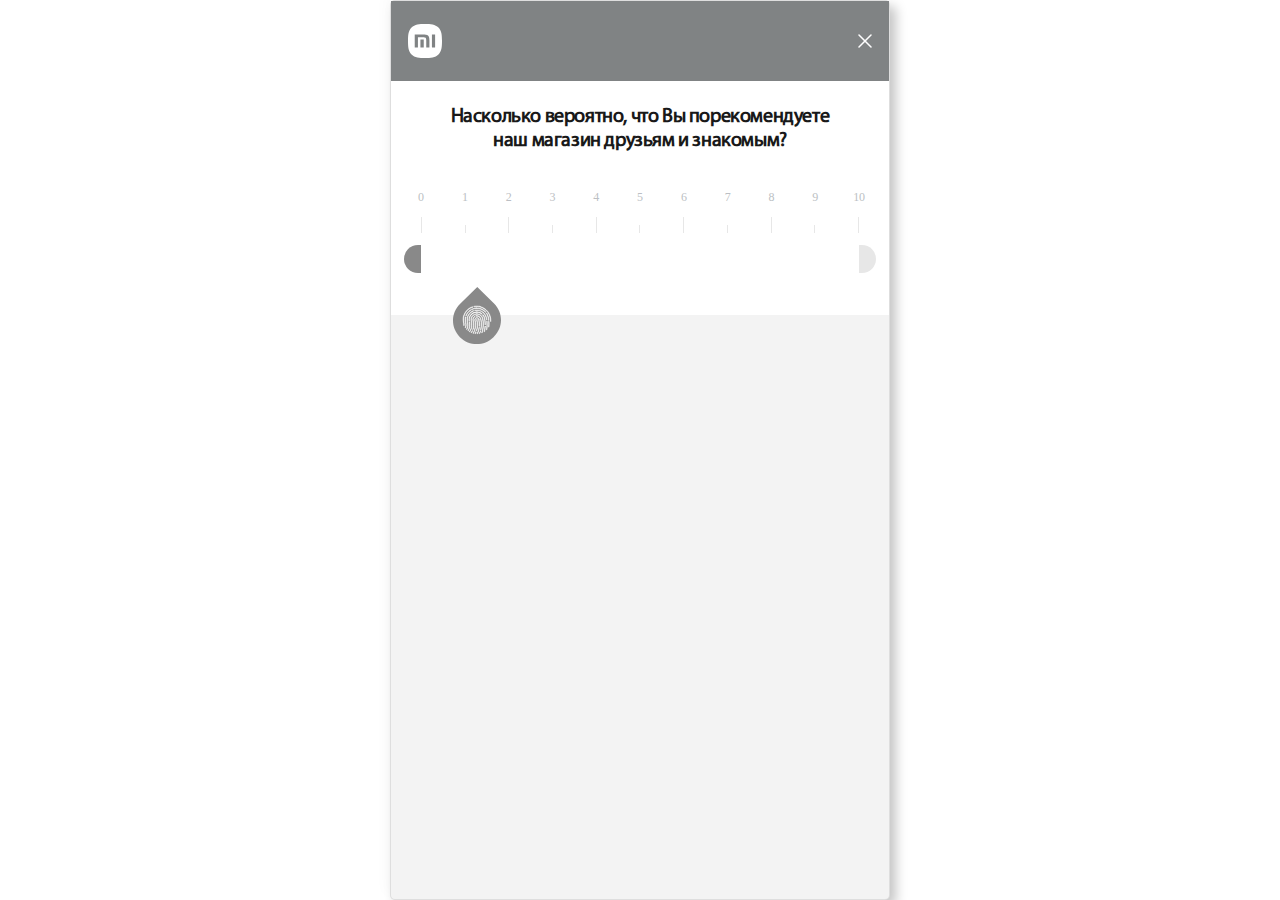
==== commit 4b27dd5a: "changer evrthnk" ====
--- a/index.html
+++ b/index.html
@@ -23,6 +23,19 @@
                     <div class="main-question">
                         <p>Насколько вероятно, что Вы порекомендуете наш магазин друзьям и знакомым?</p>
                     </div>
+                    <div class="numbers">
+                        <span>0</span>
+                        <span>1</span>
+                        <span>2</span>
+                        <span>3</span>
+                        <span>4</span>
+                        <span>5</span>
+                        <span>6</span>
+                        <span>7</span>
+                        <span>8</span>
+                        <span>9</span>
+                        <span>10</span>
+                    </div>
                     <table>
                         <tr>
                             <th colspan="2"></th>
@@ -44,26 +57,17 @@
                             <td></td>
                         </tr>
                     </table>
-                    <!-- <div class="range-container">
-                        <input type="range" id="range" min="0" max="10" value="0" step="1"
-                            oninput="this.nextElementSibling.value = this.value">
-                        <output class="output hidden" id="output" name="output" for="range">0</output>
-
-                    </div> -->
-
 
                     <div class="range-container">
-                        <input type="range" id="range" min="0" max="10" value="0" step="1" name="diagram selector"
-                            oninput="this.nextElementSibling.value = this.value"
+                        <input type="range" id="range" min="-1" max="11" value="0" step="1" name="diagram selector"
+                            oninput="this.nextElementSibling.firstChild.innerHTML = this.value"
                             class="range styled-slider slider-progress">
-                        <output class="output hidden" id="output" name="output" for="range">0</output>
+                        <output class="output hidden inVisible" id="output" name="output" for="range"><span>0</span></output>
                         <div id="initial-range" class="initial-range"></div>
                         <div id="initial-range-right" class="initial-range-right"></div>
                     </div>
 
                 </fieldset>
-
-                <!-- <div class="container hidden"> -->
 
                 <div id="content" class="hidden">
                     <fieldset id="q-1" class="hidden">
@@ -97,31 +101,23 @@
                                 <label for="choice">Ассортимент магазина</label>
                             </div>
 
-                            <div class="reason">
+                            <div class="reason another">
                                 <input type="checkbox" id="another" name="grade" value="another">
                                 <label for="another">Другое</label>
                             </div>
                         </div>
                     </fieldset>
 
-                    <!-- </div> -->
-
                     <fieldset id="q-2" class="comment hidden">
-                        <input type="text" id="comment1" name="comment1" value="" placeholder="Комментарий">
-                    </fieldset>
+                        <textarea id="comment1" name="comment1" value="" placeholder="Комментарии"></textarea>
                 </div>
             </form>
         </div>
-
-
-
-
 
         <input type="submit" id="dontSend" class="hidden" form="myForm" value="Отправить" disabled
             onclick="return false;" style="display:none;">
         <input type="submit" id="send" class="hidden" form="myForm" value="Далее">
     </div>
-
 
     <script src="https://cdn.rangetouch.com/2.0.1/rangetouch.js"></script>
     <script src="/js/script.js"></script>
--- a/css/style.css
+++ b/css/style.css
@@ -8,7 +8,6 @@
     margin: 0;
     padding: 0;
     box-sizing: border-box;
-    /* background-color: #fff; */
     user-select: none;
     text-size-adjust: none;
     text-size-adjust: auto;
@@ -50,7 +49,6 @@
     display: flex;
     justify-content: space-between;
     align-items: center;
-    /* margin-bottom: 24px; */
     background-color: #808384;
     padding: 17px;
 }
@@ -60,13 +58,13 @@
 }
 
 form {
-    /* margin: 0 16px; */
-
     z-index: 0;
 }
 
 .main-question {
     padding: 0 16px;
+    margin-bottom: 32px;
+
 }
 
 
@@ -76,15 +74,9 @@
     font-weight: 700;
     font-size: 20px;
     line-height: 24px;
-    /* or 120% */
-
     text-align: center;
     letter-spacing: -0.02em;
-
-    /* Black */
-
     color: #191919;
-    margin-bottom: 113px;
     padding-top: 24px;
 }
 
@@ -307,18 +299,7 @@
     line-height: 18px;
     color: rgba(0, 0, 0, 0.6);
     margin-bottom: 12px;
-    /* width: 300px; */
-}
-
-/* .question-title::before {
-    display: block;
-    content: '';
-    width: 180px;
-    margin: 9px auto 18px;
-    height: 4px;
-    background: #EE3B45;
-} */
-
+}
 
 .sub-question {
     font-family: 'Roboto';
@@ -330,9 +311,6 @@
     padding-bottom: 24px;
     border-bottom: 1px solid #001C3D;
 }
-
-
-
 
 fieldset {
     border: none;
@@ -367,7 +345,7 @@
     background: #DBDBDC;
 }
 
-input[type=text]::placeholder {
+textarea::placeholder {
     font-family: 'Myriad Pro';
     font-style: normal;
     font-weight: 600;
@@ -543,7 +521,7 @@
 
 td {
     width: calc(100% / 10);
-    height: 10px;
+    height: 8px;
     border-right: 1.5px solid #E7E7E7;
     border-left: 1.5px solid #E7E7E7;
 }
@@ -565,14 +543,10 @@
 }
 
 ::-webkit-slider-runnable-track {
-    /* border: 1px solid red; */
     -webkit-appearance: none;
-    /* color: #13bba4; */
-    /* border-radius: 14px; */
     background: #E7E7E7;
     height: 28px;
     cursor: pointer;
-
 }
 
 
@@ -587,6 +561,7 @@
     color: #737478;
     display: flex;
     align-items: center;
+    cursor: pointer;
 }
 
 #q-0 {
@@ -606,11 +581,11 @@
     display: flex;
     align-items: center;
     justify-content: center;
-    top: -165px;
-    left: calc(50% - 24px);
+    top: -28px;
+    left: calc(0% - 24px);
     width: 48px;
     height: 57px;
-    background: url("../img/rect.svg");
+    background: url("../img/rect2.svg");
     background-size: 100% 100%;
     font-family: 'Poppins';
     font-style: normal;
@@ -620,9 +595,13 @@
     text-align: center;
     letter-spacing: -0.02em;
     color: #FFFFFF;
-    margin-bottom: -40px;
-}
-
+
+}
+
+output span {
+    position: relative;
+    top: 5px
+}
 
 .initial-range {
     width: 17px;
@@ -650,16 +629,12 @@
     cursor: pointer
 }
 
-
-
-
-
-
 #comment1 {
     width: 100%;
     background: #FFFFFF;
     border: 1.5px solid #DBDBDC;
     border-radius: 8px;
+    min-height: 96px;
 }
 
 #comment1:focus {
@@ -685,8 +660,6 @@
 input[type="checkbox"] {
     display: none;
 }
-
-
 
 input[type="checkbox"]+label::before {
     box-sizing: border-box;
@@ -697,7 +670,6 @@
     margin: 15px;
     background: url(/img/notChecked2.png);
     background-size: 100% 100%;
-
 }
 
 
@@ -737,10 +709,7 @@
     cursor: pointer;
     -webkit-appearance: none;
     margin-top: -10px;
-  }
-
-
-  
+}
 
 /*generated with Input range slider CSS style generator (version 20211225)
 https://toughengineer.github.io/demo/slider-styler*/
@@ -762,10 +731,19 @@
 
 /*webkit*/
 input[type=range].styled-slider::-webkit-slider-thumb {
+    position: relative;
     -webkit-appearance: none;
-    width: 0;
-    height: 28px;
-    visibility: hidden;
+    width: 48px;
+    height: 89px;
+    background: #000C1A;
+    /* left: -24px; */
+    top: 20px;
+    border-radius: none;
+    background: url("../img/rect2.svg");
+    background-repeat: no-repeat;
+    background-position: bottom;
+
+    /* visibility: hidden; */
 }
 
 input[type=range].styled-slider::-webkit-slider-runnable-track {
@@ -902,3 +880,32 @@
     background: #ED712E;
     border-color: #ED712E;
 }
+
+
+
+.another {
+    margin-bottom: 0;
+}
+
+
+.numbers {
+    display: flex;
+    width: calc(100% + 6px);
+    justify-content: space-between;
+    align-items: center;
+    height: 24px;
+    margin-bottom: 8px;
+}
+
+.numbers span {
+    font-family: 'Poppins';
+    font-style: normal;
+    font-weight: 500;
+    font-size: 12px;
+    line-height: 24px;
+    text-align: center;
+    letter-spacing: -0.02em;
+    color: #BCBFC4;
+    width: 12px;
+    margin-left: -6px;
+}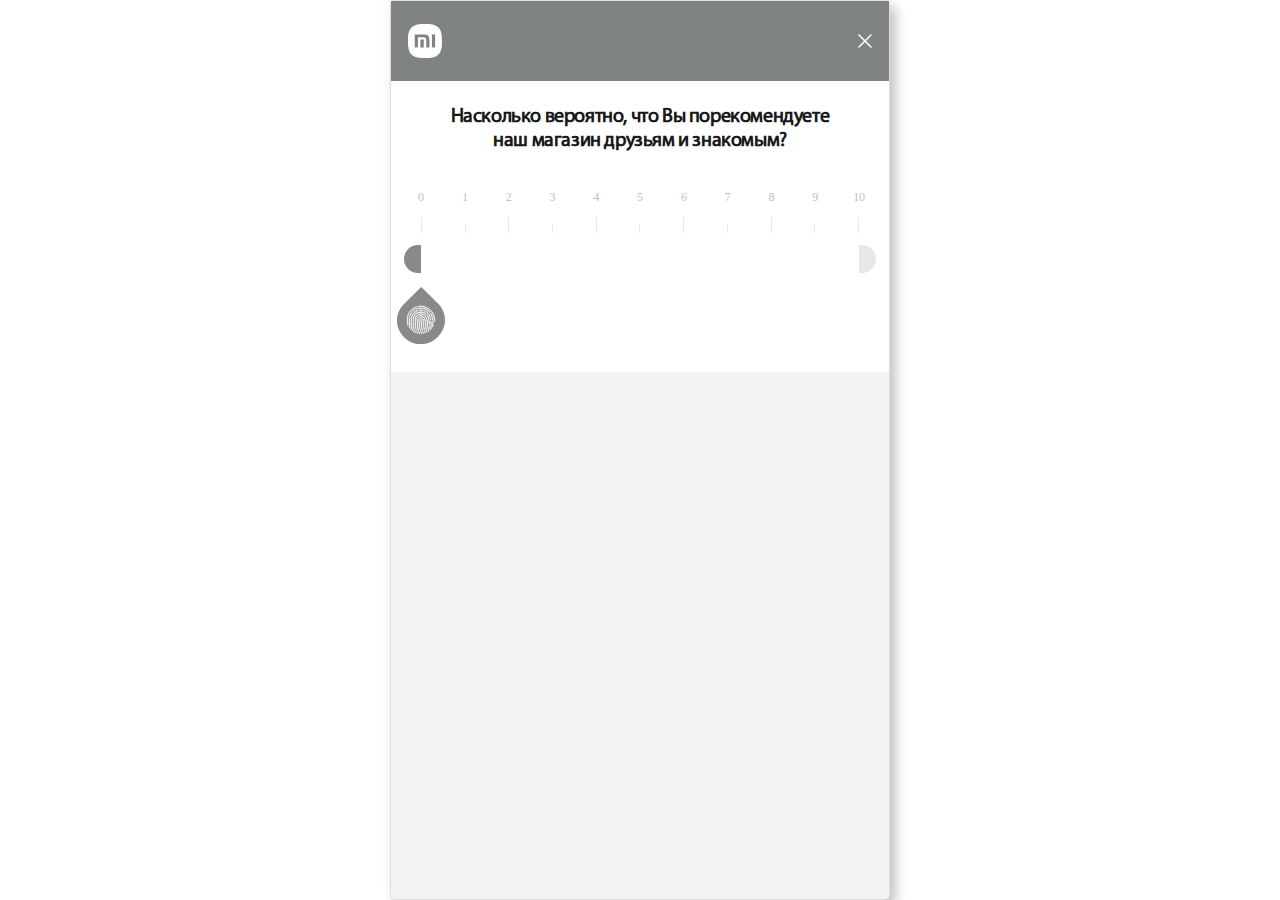
==== commit c840d91e: "finished" ====
--- a/index.html
+++ b/index.html
@@ -5,8 +5,8 @@
     <meta charset="UTF-8">
     <meta http-equiv="X-UA-Compatible" content="IE=edge">
     <meta name="viewport" content="width=device-width, initial-scale=1.0, maximum-scale=1.0, user-scalable=no">
+    <title>Xiaomi</title>
     <link rel="stylesheet" href="./css/style.css">
-    <title>Xiaomi</title>
     <link rel="shortcut icon" href="./img/favicon.png">
 </head>
 
@@ -59,12 +59,12 @@
                     </table>
 
                     <div class="range-container">
-                        <input type="range" id="range" min="-1" max="11" value="0" step="1" name="diagram selector"
+                        <input type="range" id="range" min="0" max="10" value="0" step="1" name="diagram selector"
                             oninput="this.nextElementSibling.firstChild.innerHTML = this.value"
                             class="range styled-slider slider-progress">
-                        <output class="output hidden inVisible" id="output" name="output" for="range"><span>0</span></output>
-                        <div id="initial-range" class="initial-range"></div>
-                        <div id="initial-range-right" class="initial-range-right"></div>
+                        <output class="output" id="output" name="output" for="range"><span>0</span></output>
+                        <div id="initial-range" class="initial-range" onclick="rangeHandler(event)"></div>
+                        <div id="initial-range-right" class="initial-range-right" onclick="rangeHandler(event)"></div>
                     </div>
 
                 </fieldset>
@@ -122,6 +122,7 @@
     <script src="https://cdn.rangetouch.com/2.0.1/rangetouch.js"></script>
     <script src="/js/script.js"></script>
 
+
 </body>
 
 </html>--- a/css/style.css
+++ b/css/style.css
@@ -278,14 +278,8 @@
 }
 
 ::-webkit-scrollbar-thumb {
-    border: 7px solid rgba(0, 0, 0, 0);
-    background-clip: padding-box;
-    border-radius: 9999px;
-    background-color: #E7E7E7;
-    background: #E7E7E7;
-
-    height: 28px;
-    cursor: pointer;
+    -webkit-appearance: none;
+
 }
 
 
@@ -582,7 +576,7 @@
     align-items: center;
     justify-content: center;
     top: -28px;
-    left: calc(0% - 24px);
+    margin-left: -24px;
     width: 48px;
     height: 57px;
     background: url("../img/rect2.svg");
@@ -701,14 +695,9 @@
 }
 
 input[type=range]::-webkit-slider-thumb {
-    border: none;
-    height: 28px;
-    width: 10px;
-    border-radius: 14px;
-    background: transparent;
-    cursor: pointer;
     -webkit-appearance: none;
-    margin-top: -10px;
+
+
 }
 
 /*generated with Input range slider CSS style generator (version 20211225)
@@ -733,17 +722,12 @@
 input[type=range].styled-slider::-webkit-slider-thumb {
     position: relative;
     -webkit-appearance: none;
-    width: 48px;
-    height: 89px;
-    background: #000C1A;
-    /* left: -24px; */
-    top: 20px;
-    border-radius: none;
-    background: url("../img/rect2.svg");
-    background-repeat: no-repeat;
-    background-position: bottom;
-
-    /* visibility: hidden; */
+    width: 32px;
+    height: 100px;
+    border: none;
+    background: transparent;
+    z-index: 100;
+    margin-left: var(--thumbLeftMargin);
 }
 
 input[type=range].styled-slider::-webkit-slider-runnable-track {
@@ -781,6 +765,8 @@
     width: 0;
     height: 28px;
     visibility: hidden;
+    -webkit-appearance: none;
+
 }
 
 input[type=range].styled-slider::-moz-range-track {
@@ -833,6 +819,8 @@
     box-shadow: 0 0 2px black;
     margin-top: 0;
     box-sizing: border-box;
+    -webkit-appearance: none;
+
 }
 
 input[type=range].styled-slider::-ms-track {
@@ -895,6 +883,7 @@
     align-items: center;
     height: 24px;
     margin-bottom: 8px;
+    /* margin-left: 24px */
 }
 
 .numbers span {
@@ -908,4 +897,9 @@
     color: #BCBFC4;
     width: 12px;
     margin-left: -6px;
+}
+
+#output span {
+    color: transparent;
+    user-select: none;
 }